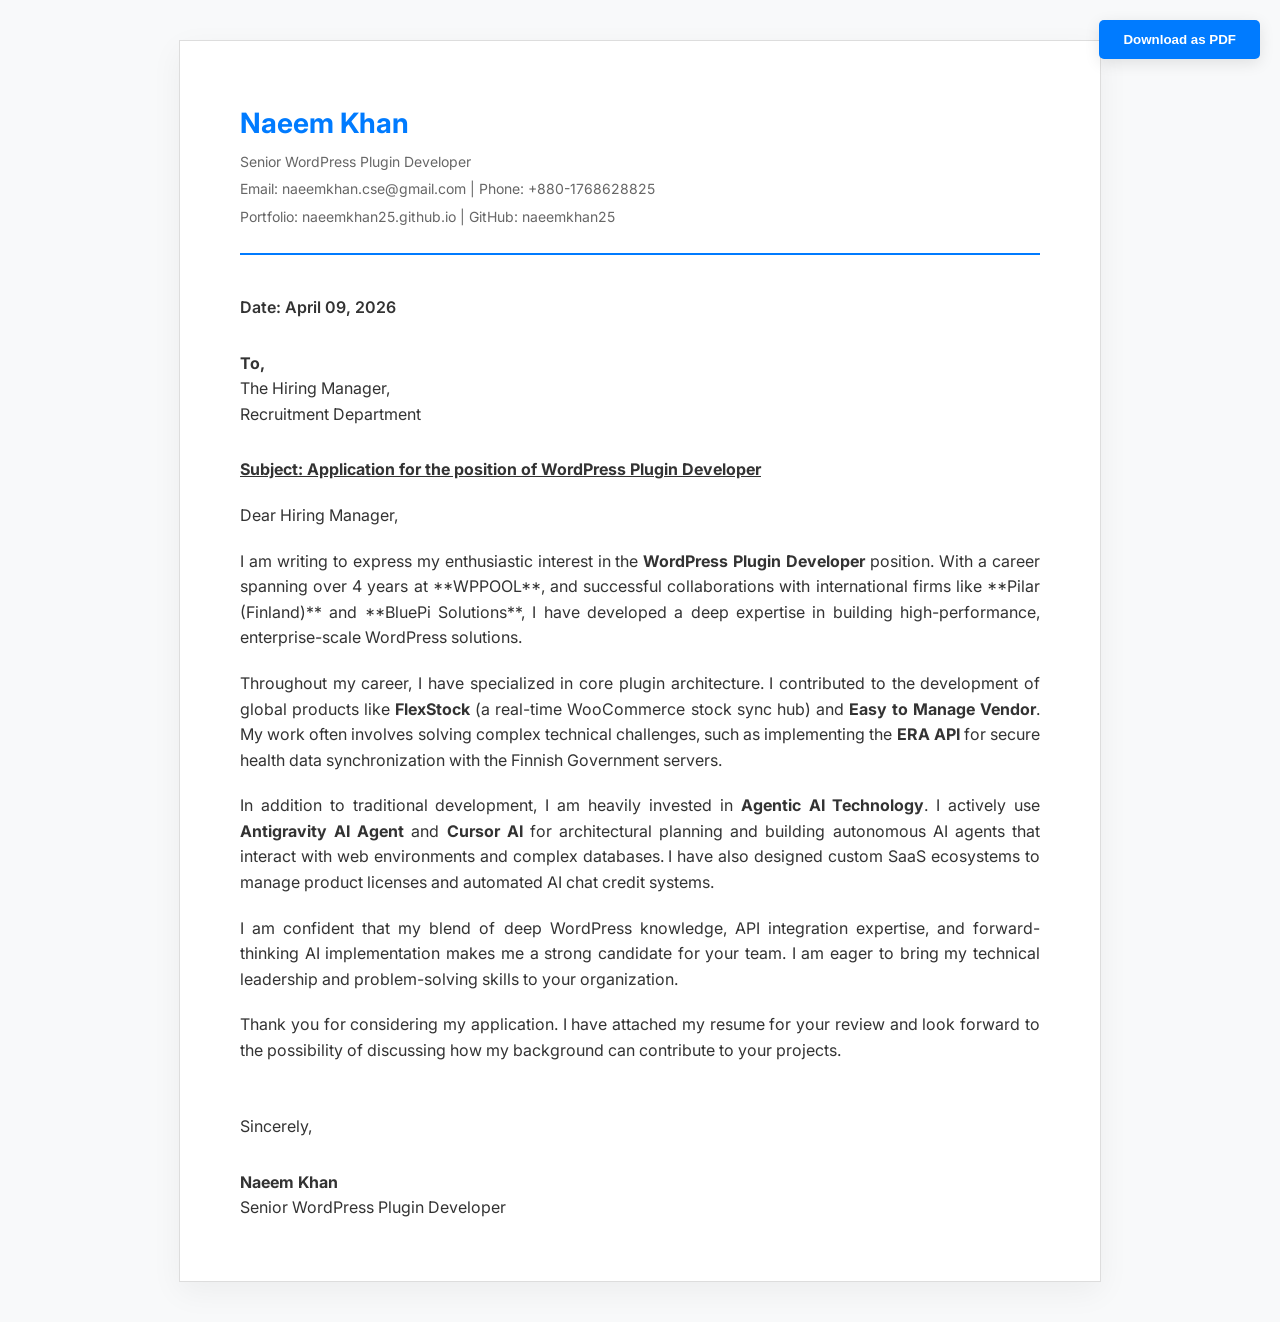
==== naeem_cover_letter.html @ 8bf6da43 "final update" ====
<!DOCTYPE html>
<html lang="en">

<head>
    <meta charset="UTF-8">
    <meta name="viewport" content="width=device-width, initial-scale=1.0">
    <title>Cover Letter - Naeem Khan</title>
    <link href="https://fonts.googleapis.com/css2?family=Inter:wght@300;400;600&display=swap" rel="stylesheet">
    <style>
        :root {
            --primary-color: #007bff;
            --text-dark: #333;
            --text-gray: #666;
            --bg-light: #f8f9fa;
            --border-color: #ddd;
        }

        body {
            font-family: 'Inter', sans-serif;
            background-color: var(--bg-light);
            color: var(--text-dark);
            line-height: 1.6;
            padding: 40px 20px;
            margin: 0;
        }

        .letter-container {
            max-width: 800px;
            margin: 0 auto;
            background: #fff;
            padding: 60px;
            border: 1px solid var(--border-color);
            box-shadow: 0 10px 30px rgba(0, 0, 0, 0.05);
        }

        .header {
            margin-bottom: 40px;
            border-bottom: 2px solid var(--primary-color);
            padding-bottom: 20px;
        }

        .header h1 {
            margin: 0;
            font-size: 28px;
            color: var(--primary-color);
        }

        .header p {
            margin: 5px 0;
            color: var(--text-gray);
            font-size: 14px;
        }

        .date {
            margin-bottom: 30px;
            font-weight: 600;
        }

        .recipient {
            margin-bottom: 30px;
        }

        .subject {
            font-weight: 700;
            margin-bottom: 20px;
            text-decoration: underline;
        }

        .content p {
            margin-bottom: 20px;
            text-align: justify;
        }

        .signature {
            margin-top: 50px;
        }

        .signature p {
            margin: 5px 0;
        }

        .download-btn {
            position: fixed;
            top: 20px;
            right: 20px;
            padding: 12px 24px;
            background: var(--primary-color);
            color: #fff;
            text-decoration: none;
            border-radius: 5px;
            font-weight: 600;
            box-shadow: 0 4px 15px rgba(0, 0, 0, 0.1);
            border: none;
            cursor: pointer;
            z-index: 1000;
        }

        @media print {
            .download-btn {
                display: none;
            }

            body {
                padding: 0;
                background: #fff;
            }

            .letter-container {
                box-shadow: none;
                border: none;
                padding: 0;
            }
        }

        @media (max-width: 600px) {
            .letter-container {
                padding: 30px;
            }

            .download-btn {
                position: static;
                display: block;
                width: 100%;
                text-align: center;
                margin-bottom: 20px;
            }
        }
    </style>
</head>

<body>

    <button class="download-btn" onclick="window.print()">Download as PDF</button>

    <div class="letter-container">
        <div class="header">
            <h1>Naeem Khan</h1>
            <p>Senior WordPress Plugin Developer</p>
            <p>Email: naeemkhan.cse@gmail.com | Phone: +880-1768628825</p>
            <p>Portfolio: naeemkhan25.github.io | GitHub: naeemkhan25</p>
        </div>

        <div class="date">
            Date: April 09, 2026
        </div>

        <div class="recipient">
            <strong>To,</strong><br>
            The Hiring Manager,<br>
            Recruitment Department
        </div>

        <div class="subject">
            Subject: Application for the position of WordPress Plugin Developer
        </div>

        <div class="content">
            <p>Dear Hiring Manager,</p>

            <p>I am writing to express my enthusiastic interest in the <strong>WordPress Plugin
                    Developer</strong> position. With a career spanning over 4 years at **WPPOOL**, and successful
                collaborations with international firms like **Pilar (Finland)** and **BluePi Solutions**, I have
                developed a deep expertise in building high-performance, enterprise-scale WordPress solutions.</p>

            <p>Throughout my career, I have specialized in core plugin architecture. I contributed to the development of
                global products like <strong>FlexStock</strong> (a real-time WooCommerce stock sync hub) and
                <strong>Easy to Manage Vendor</strong>. My work often involves solving complex technical challenges,
                such as implementing the <strong>ERA API</strong> for secure health data synchronization with the
                Finnish Government servers.
            </p>

            <p>In addition to traditional development, I am heavily invested in <strong>Agentic AI Technology</strong>.
                I actively use <strong>Antigravity AI Agent</strong> and <strong>Cursor AI</strong> for architectural
                planning and building autonomous AI agents that interact with web environments and complex databases. I
                have also designed custom SaaS ecosystems to manage product licenses and automated AI chat credit
                systems.</p>

            <p>I am confident that my blend of deep WordPress knowledge, API integration expertise, and forward-thinking
                AI implementation makes me a strong candidate for your team. I am eager to bring my technical leadership
                and problem-solving skills to your organization.</p>

            <p>Thank you for considering my application. I have attached my resume for your review and look forward to
                the possibility of discussing how my background can contribute to your projects.</p>
        </div>

        <div class="signature">
            <p>Sincerely,</p>
            <br>
            <strong>Naeem Khan</strong><br>
            Senior WordPress Plugin Developer
        </div>
    </div>

</body>

</html>
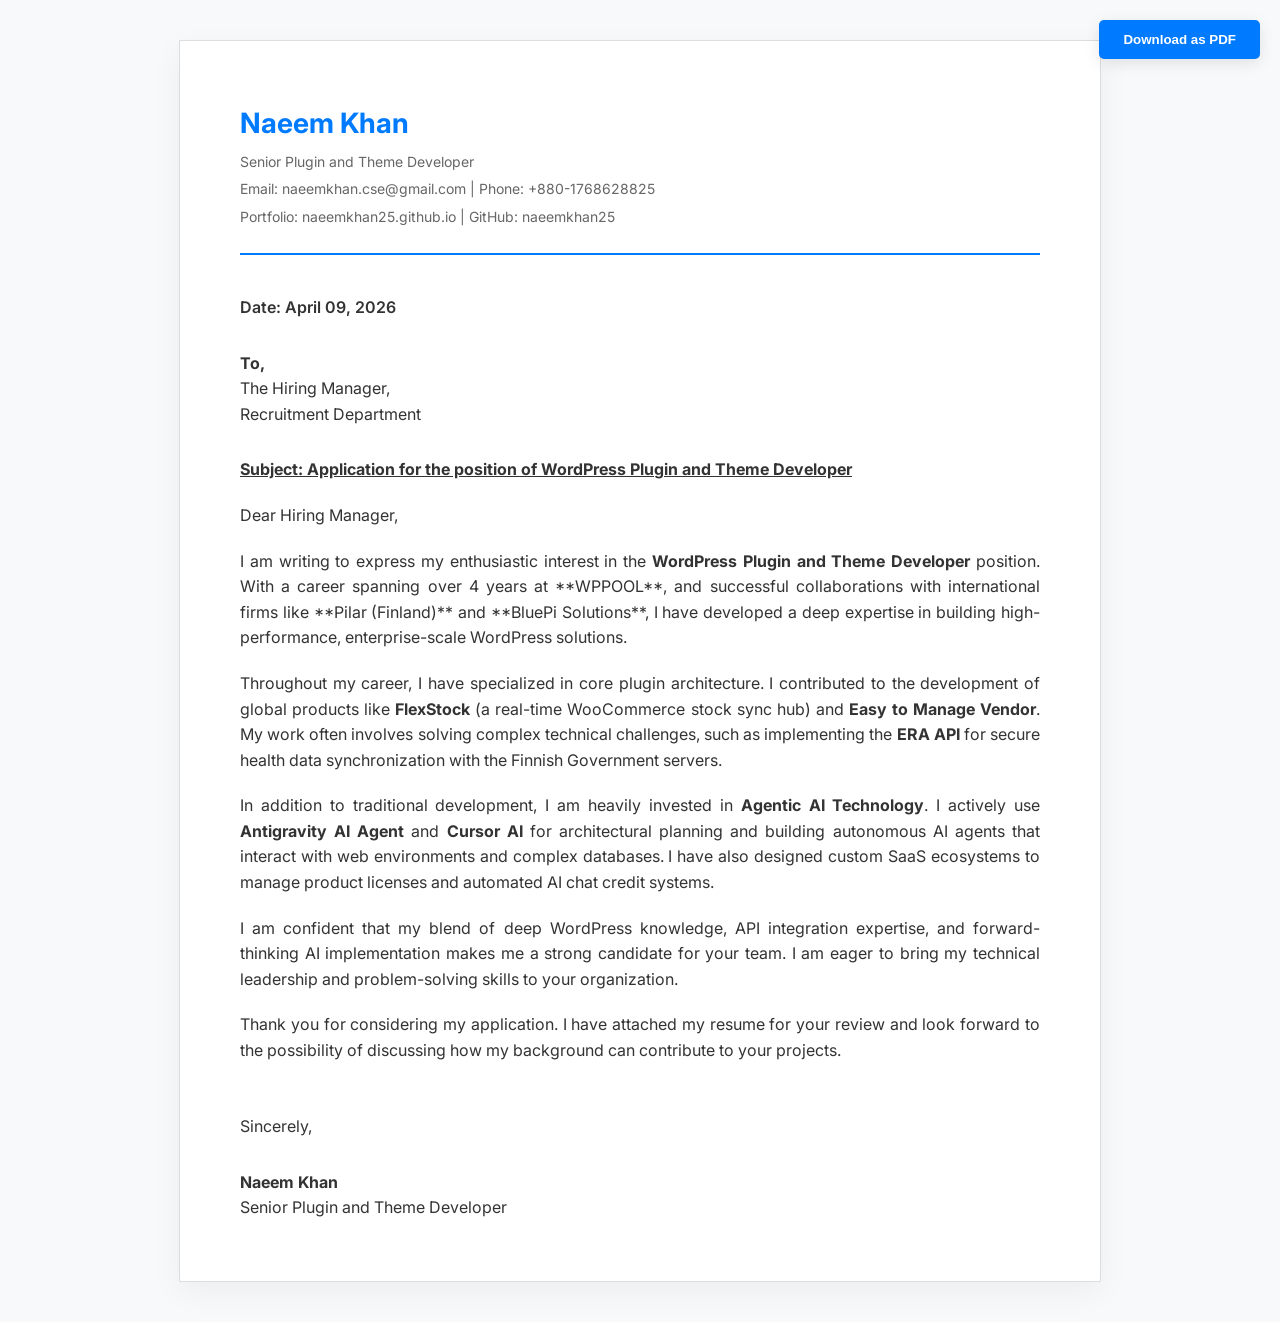
==== commit 29f8efa6: "after update profile" ====
--- a/naeem_cover_letter.html
+++ b/naeem_cover_letter.html
@@ -135,7 +135,7 @@
     <div class="letter-container">
         <div class="header">
             <h1>Naeem Khan</h1>
-            <p>Senior WordPress Plugin Developer</p>
+            <p>Senior Plugin and Theme Developer</p>
             <p>Email: naeemkhan.cse@gmail.com | Phone: +880-1768628825</p>
             <p>Portfolio: naeemkhan25.github.io | GitHub: naeemkhan25</p>
         </div>
@@ -151,13 +151,13 @@
         </div>
 
         <div class="subject">
-            Subject: Application for the position of WordPress Plugin Developer
+            Subject: Application for the position of WordPress Plugin and Theme Developer
         </div>
 
         <div class="content">
             <p>Dear Hiring Manager,</p>
 
-            <p>I am writing to express my enthusiastic interest in the <strong>WordPress Plugin
+            <p>I am writing to express my enthusiastic interest in the <strong>WordPress Plugin and Theme
                     Developer</strong> position. With a career spanning over 4 years at **WPPOOL**, and successful
                 collaborations with international firms like **Pilar (Finland)** and **BluePi Solutions**, I have
                 developed a deep expertise in building high-performance, enterprise-scale WordPress solutions.</p>
@@ -187,7 +187,7 @@
             <p>Sincerely,</p>
             <br>
             <strong>Naeem Khan</strong><br>
-            Senior WordPress Plugin Developer
+            Senior Plugin and Theme Developer
         </div>
     </div>
 
